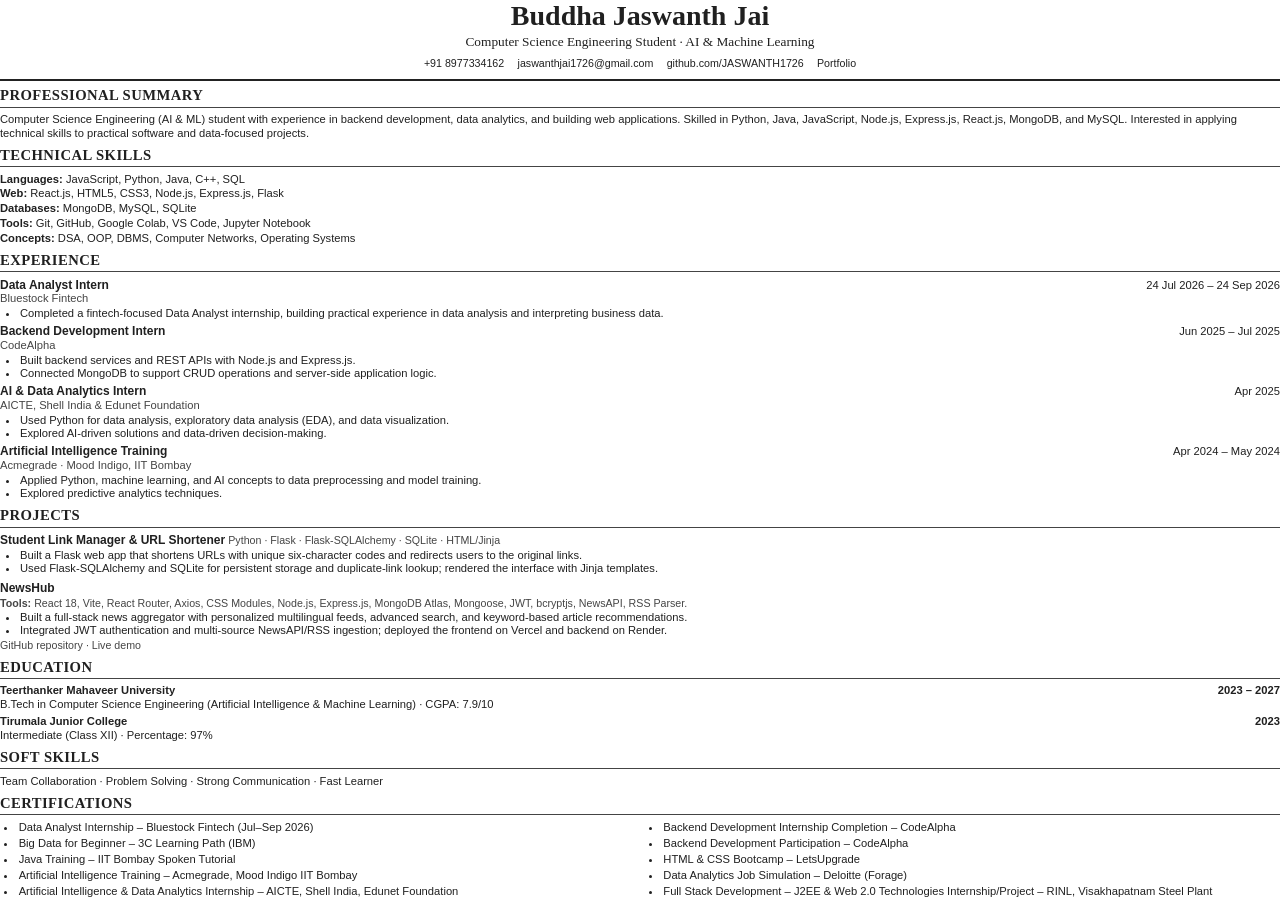
==== resume-source.html @ f231cce6 "Update portfolio and resume Co-authored-by: Copilot <223556219+Copilot@users.noreply.github.com>" ====
<!DOCTYPE html>
<html lang="en">
  <head>
    <meta charset="UTF-8" />
    <meta name="viewport" content="width=device-width, initial-scale=1.0" />
    <title>Buddha Jaswanth Jai | Resume</title>
    <style>
      @page {
        size: A4;
        margin: 10mm 12mm;
      }

      * {
        box-sizing: border-box;
      }

      body {
        margin: 0;
        color: #202020;
        font-family: Arial, Helvetica, sans-serif;
        font-size: 8.4pt;
        line-height: 1.2;
      }

      a {
        color: inherit;
        text-decoration: none;
      }

      header {
        padding-bottom: 7pt;
        border-bottom: 1.5pt solid #222;
        text-align: center;
      }

      h1 {
        margin: 0;
        font-family: Georgia, "Times New Roman", serif;
        font-size: 21pt;
        line-height: 1.12;
      }

      .subtitle {
        margin: 2pt 0 5pt;
        font-family: Georgia, "Times New Roman", serif;
        font-size: 10pt;
      }

      .contact {
        display: flex;
        justify-content: center;
        flex-wrap: wrap;
        column-gap: 10pt;
        row-gap: 2pt;
        font-size: 8pt;
      }

      section {
        margin-top: 5pt;
      }

      h2 {
        margin: 0 0 4pt;
        padding-bottom: 2pt;
        border-bottom: 0.7pt solid #444;
        font-family: Georgia, "Times New Roman", serif;
        font-size: 11pt;
        line-height: 1.15;
        letter-spacing: 0.03em;
      }

      p {
        margin: 0;
      }

      .skills p + p {
        margin-top: 1pt;
      }

      .entry {
        margin-top: 3pt;
        break-inside: avoid;
      }

      .entry:first-of-type {
        margin-top: 0;
      }

      .entry-heading {
        display: flex;
        justify-content: space-between;
        align-items: baseline;
        gap: 8pt;
      }

      .entry-heading strong,
      .project-title {
        font-size: 9pt;
      }

      .date,
      .organization {
        white-space: nowrap;
      }

      .organization {
        color: #454545;
      }

      ul {
        margin: 1pt 0 0;
        padding-left: 14pt;
      }

      li {
        padding-left: 1pt;
      }

      .projects .entry {
        margin-top: 4pt;
      }

      .project-title {
        font-weight: 700;
      }

      .project-meta {
        color: #454545;
        font-size: 8pt;
      }

      .projects .project-meta {
        margin-top: 1pt;
      }

      .projects .entry-heading {
        display: block;
      }

      .education .entry {
        display: grid;
        grid-template-columns: 1fr auto;
        column-gap: 8pt;
      }

      .certifications ul {
        columns: 2;
        column-gap: 20pt;
        margin-top: 0;
        padding-left: 13pt;
      }

      .certifications li {
        margin: 0 0 2pt;
        break-inside: avoid;
      }

      @media print {
        body {
          -webkit-print-color-adjust: exact;
          print-color-adjust: exact;
        }
      }
    </style>
  </head>
  <body>
    <header>
      <h1>Buddha Jaswanth Jai</h1>
      <p class="subtitle">Computer Science Engineering Student · AI &amp; Machine Learning</p>
      <div class="contact">
        <a href="tel:+918977334162">+91 8977334162</a>
        <a href="mailto:jaswanthjai1726@gmail.com">jaswanthjai1726@gmail.com</a>
        <a href="https://github.com/JASWANTH1726">github.com/JASWANTH1726</a>
        <a href="https://charming-stardust-a081e4.netlify.app">Portfolio</a>
      </div>
    </header>

    <section>
      <h2>PROFESSIONAL SUMMARY</h2>
      <p>
        Computer Science Engineering (AI &amp; ML) student with experience in backend development, data analytics, and building web applications. Skilled in Python, Java, JavaScript, Node.js, Express.js, React.js, MongoDB, and MySQL. Interested in applying technical skills to practical software and data-focused projects.
      </p>
    </section>

    <section class="skills">
      <h2>TECHNICAL SKILLS</h2>
      <p><strong>Languages:</strong> JavaScript, Python, Java, C++, SQL</p>
      <p><strong>Web:</strong> React.js, HTML5, CSS3, Node.js, Express.js, Flask</p>
      <p><strong>Databases:</strong> MongoDB, MySQL, SQLite</p>
      <p><strong>Tools:</strong> Git, GitHub, Google Colab, VS Code, Jupyter Notebook</p>
      <p><strong>Concepts:</strong> DSA, OOP, DBMS, Computer Networks, Operating Systems</p>
    </section>

    <section class="experience">
      <h2>EXPERIENCE</h2>
      <article class="entry">
        <div class="entry-heading">
          <strong>Data Analyst Intern</strong>
          <span class="date">24 Jul 2026 – 24 Sep 2026</span>
        </div>
        <p class="organization">Bluestock Fintech</p>
        <ul>
          <li>Completed a fintech-focused Data Analyst internship, building practical experience in data analysis and interpreting business data.</li>
        </ul>
      </article>
      <article class="entry">
        <div class="entry-heading">
          <strong>Backend Development Intern</strong>
          <span class="date">Jun 2025 – Jul 2025</span>
        </div>
        <p class="organization">CodeAlpha</p>
        <ul>
          <li>Built backend services and REST APIs with Node.js and Express.js.</li>
          <li>Connected MongoDB to support CRUD operations and server-side application logic.</li>
        </ul>
      </article>
      <article class="entry">
        <div class="entry-heading">
          <strong>AI &amp; Data Analytics Intern</strong>
          <span class="date">Apr 2025</span>
        </div>
        <p class="organization">AICTE, Shell India &amp; Edunet Foundation</p>
        <ul>
          <li>Used Python for data analysis, exploratory data analysis (EDA), and data visualization.</li>
          <li>Explored AI-driven solutions and data-driven decision-making.</li>
        </ul>
      </article>
      <article class="entry">
        <div class="entry-heading">
          <strong>Artificial Intelligence Training</strong>
          <span class="date">Apr 2024 – May 2024</span>
        </div>
        <p class="organization">Acmegrade · Mood Indigo, IIT Bombay</p>
        <ul>
          <li>Applied Python, machine learning, and AI concepts to data preprocessing and model training.</li>
          <li>Explored predictive analytics techniques.</li>
        </ul>
      </article>
    </section>

    <section class="projects">
      <h2>PROJECTS</h2>
      <article class="entry">
        <div class="entry-heading">
          <strong class="project-title">Student Link Manager &amp; URL Shortener</strong>
          <span class="project-meta">Python · Flask · Flask-SQLAlchemy · SQLite · HTML/Jinja</span>
        </div>
        <ul>
          <li>Built a Flask web app that shortens URLs with unique six-character codes and redirects users to the original links.</li>
          <li>Used Flask-SQLAlchemy and SQLite for persistent storage and duplicate-link lookup; rendered the interface with Jinja templates.</li>
        </ul>
      </article>
      <article class="entry">
        <div class="entry-heading">
          <strong class="project-title">NewsHub</strong>
        </div>
        <p class="project-meta"><strong>Tools:</strong> React 18, Vite, React Router, Axios, CSS Modules, Node.js, Express.js, MongoDB Atlas, Mongoose, JWT, bcryptjs, NewsAPI, RSS Parser.</p>
        <ul>
          <li>Built a full-stack news aggregator with personalized multilingual feeds, advanced search, and keyword-based article recommendations.</li>
          <li>Integrated JWT authentication and multi-source NewsAPI/RSS ingestion; deployed the frontend on Vercel and backend on Render.</li>
        </ul>
        <p class="project-meta"><a href="https://github.com/JASWANTH1726/newshub">GitHub repository</a> · <a href="https://newshub-django.vercel.app">Live demo</a></p>
      </article>
    </section>

    <section class="education">
      <h2>EDUCATION</h2>
      <article class="entry">
        <div><strong>Teerthanker Mahaveer University</strong></div>
        <strong class="date">2023 – 2027</strong>
        <p>B.Tech in Computer Science Engineering (Artificial Intelligence &amp; Machine Learning) · CGPA: 7.9/10</p>
      </article>
      <article class="entry">
        <div><strong>Tirumala Junior College</strong></div>
        <strong class="date">2023</strong>
        <p>Intermediate (Class XII) · Percentage: 97%</p>
      </article>
    </section>

    <section>
      <h2>SOFT SKILLS</h2>
      <p>Team Collaboration · Problem Solving · Strong Communication · Fast Learner</p>
    </section>

    <section class="certifications">
      <h2>CERTIFICATIONS</h2>
      <ul>
        <li>Data Analyst Internship – Bluestock Fintech (Jul–Sep 2026)</li>
        <li>Big Data for Beginner – 3C Learning Path (IBM)</li>
        <li>Java Training – IIT Bombay Spoken Tutorial</li>
        <li>Artificial Intelligence Training – Acmegrade, Mood Indigo IIT Bombay</li>
        <li>Artificial Intelligence &amp; Data Analytics Internship – AICTE, Shell India, Edunet Foundation</li>
        <li>Backend Development Internship Completion – CodeAlpha</li>
        <li>Backend Development Participation – CodeAlpha</li>
        <li>HTML &amp; CSS Bootcamp – LetsUpgrade</li>
        <li>Data Analytics Job Simulation – Deloitte (Forage)</li>
        <li>Full Stack Development – J2EE &amp; Web 2.0 Technologies Internship/Project – RINL, Visakhapatnam Steel Plant</li>
      </ul>
    </section>
  </body>
</html>
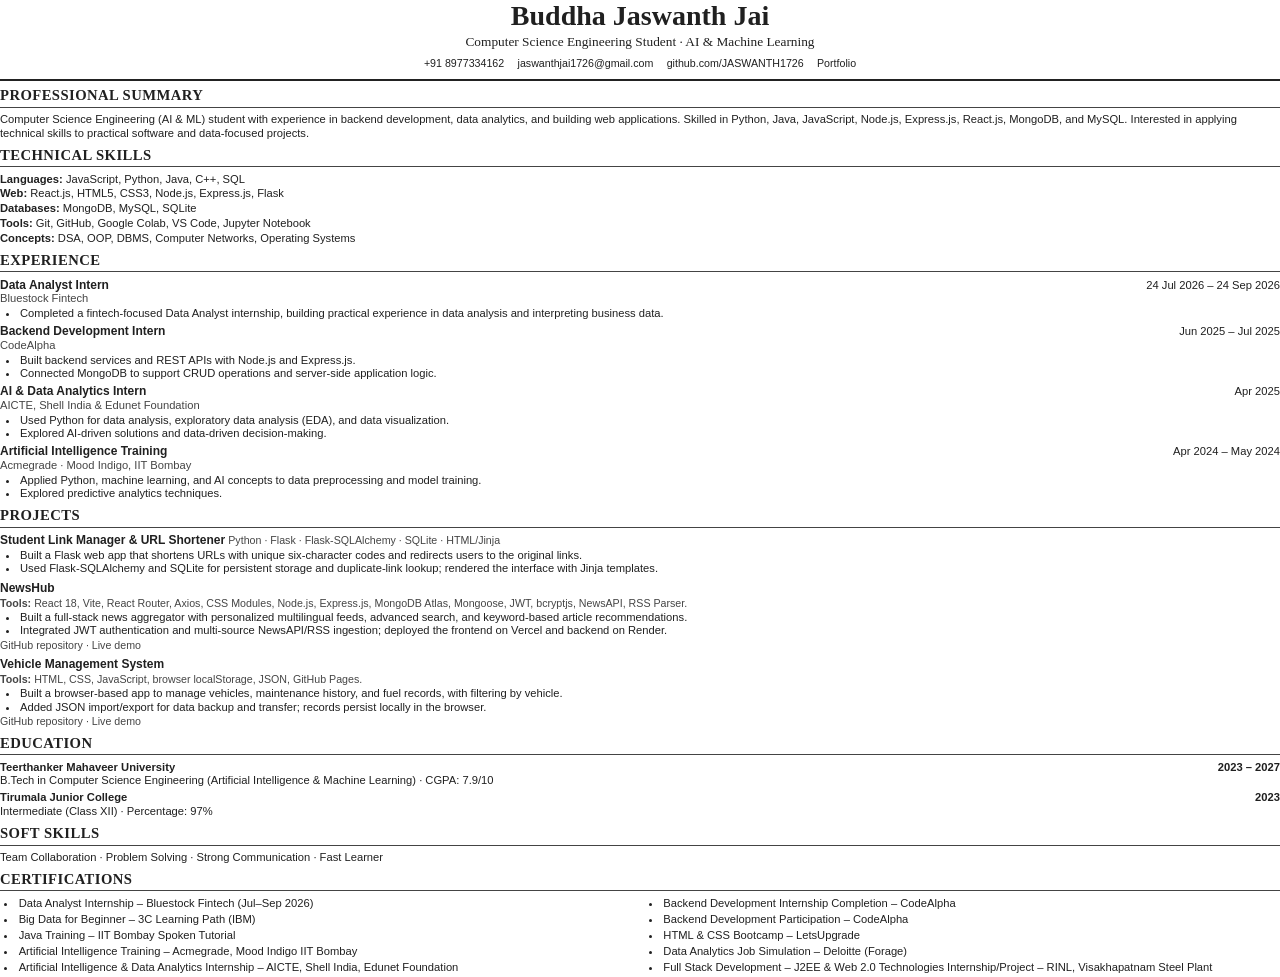
==== commit 7be59a0f: "Add vehicle management project to portfolio Co-authored-by: Copilot <223556219+Copilot@users.noreply" ====
--- a/resume-source.html
+++ b/resume-source.html
@@ -260,6 +260,17 @@
           <li>Integrated JWT authentication and multi-source NewsAPI/RSS ingestion; deployed the frontend on Vercel and backend on Render.</li>
         </ul>
         <p class="project-meta"><a href="https://github.com/JASWANTH1726/newshub">GitHub repository</a> · <a href="https://newshub-django.vercel.app">Live demo</a></p>
+      </article>
+      <article class="entry">
+        <div class="entry-heading">
+          <strong class="project-title">Vehicle Management System</strong>
+        </div>
+        <p class="project-meta"><strong>Tools:</strong> HTML, CSS, JavaScript, browser localStorage, JSON, GitHub Pages.</p>
+        <ul>
+          <li>Built a browser-based app to manage vehicles, maintenance history, and fuel records, with filtering by vehicle.</li>
+          <li>Added JSON import/export for data backup and transfer; records persist locally in the browser.</li>
+        </ul>
+        <p class="project-meta"><a href="https://github.com/JASWANTH1726/vehicle-management-system">GitHub repository</a> · <a href="https://jaswanth1726.github.io/vehicle-management-system/">Live demo</a></p>
       </article>
     </section>
 
